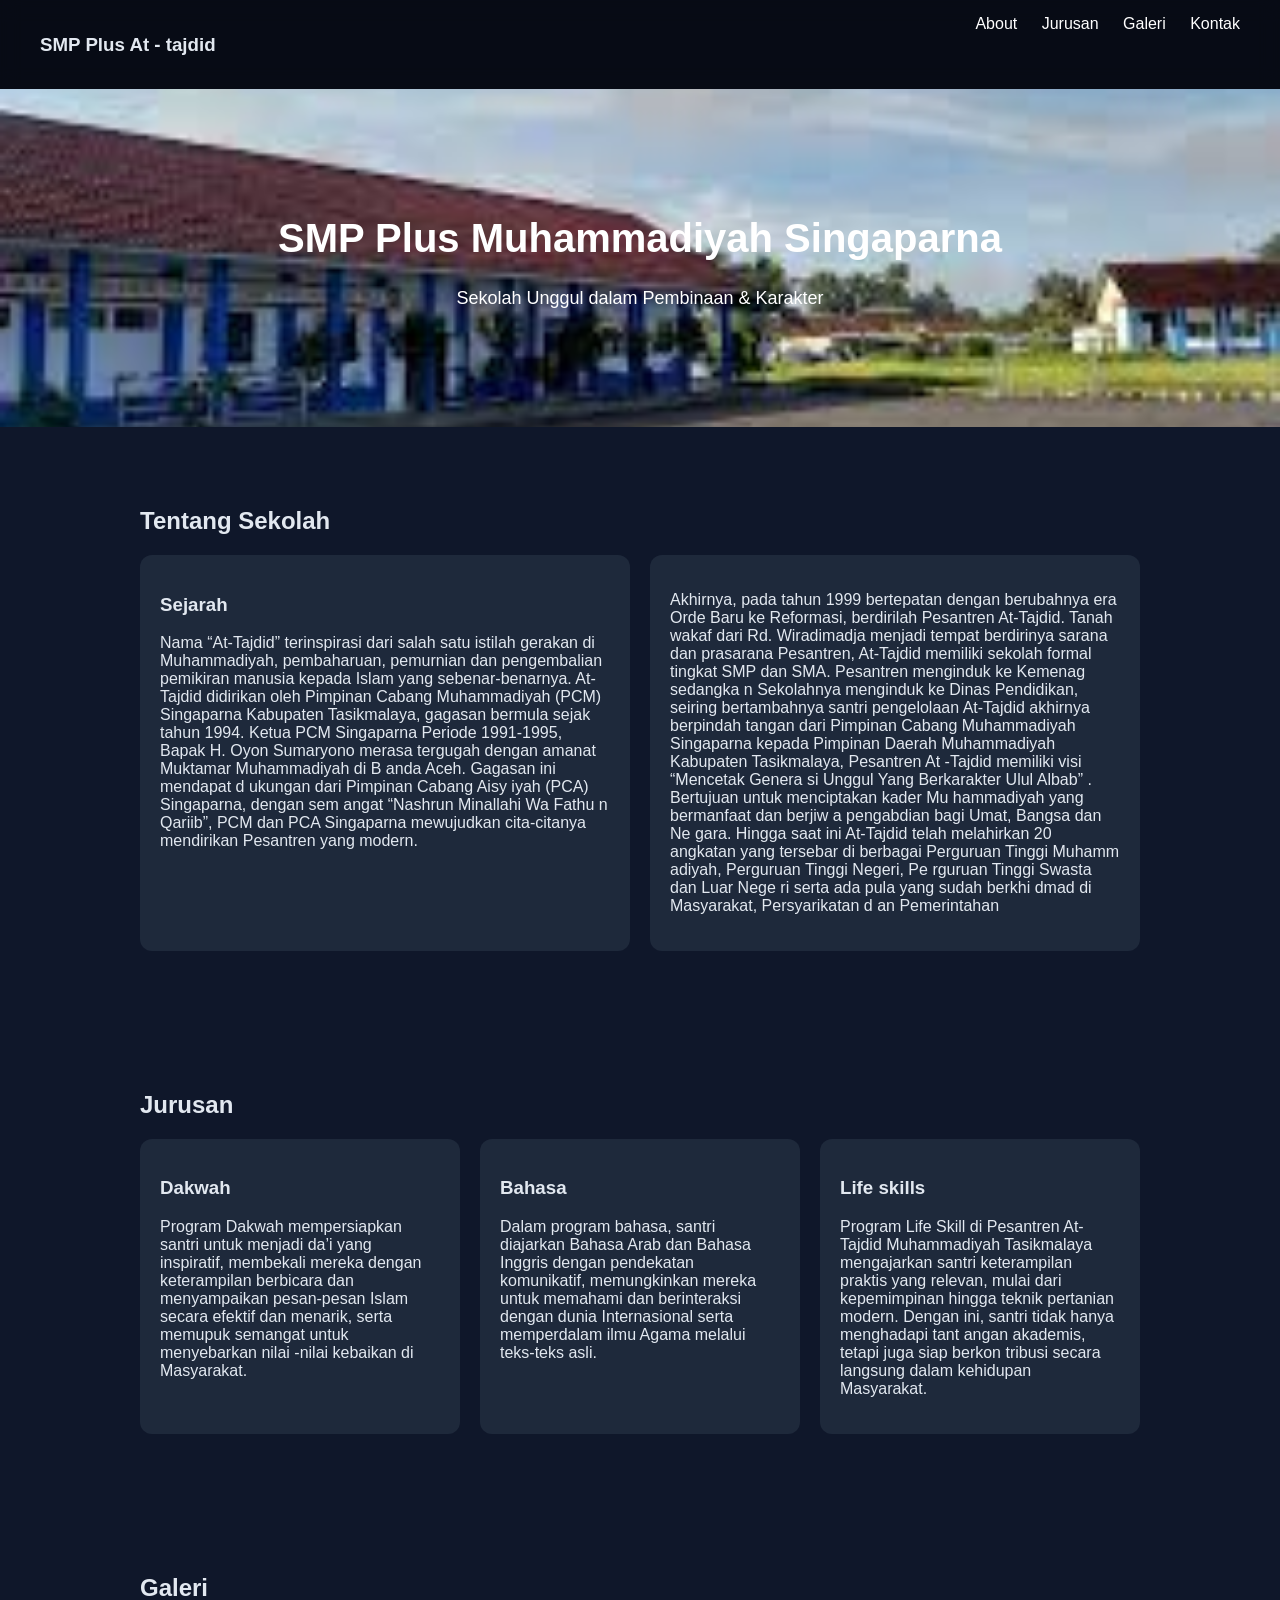
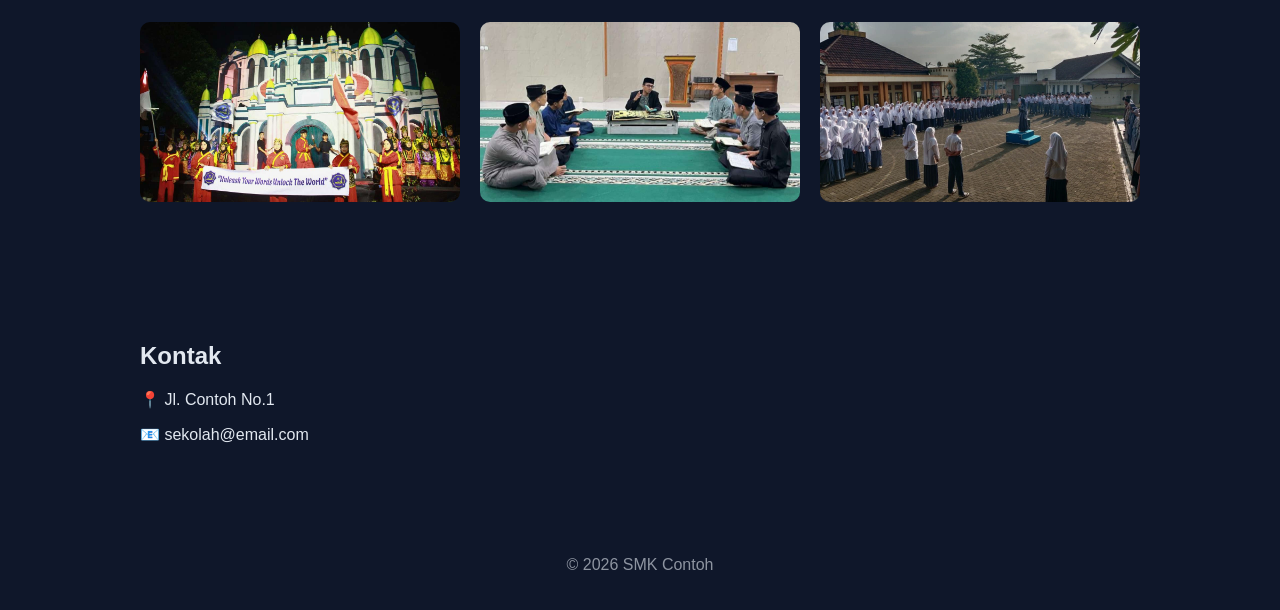
==== index.html @ db478789 "Rename school.html to index.html" ====
<!DOCTYPE html>
<html lang="id">
<head>
<meta charset="UTF-8">
<meta name="viewport" content="width=device-width, initial-scale=1.0">
<title>Profile Sekolah</title>

<style>
:root {
  --bg: #0f172a;
  --card: #1e293b;
  --text: #e2e8f0;
  --accent: #38bdf8;
}

body {
  margin: 0;
  font-family: sans-serif;
  background: var(--bg);
  color: var(--text);
  scroll-behavior: smooth;
}

/* NAV */
nav {
  position: sticky;
  top: 0;
  background: rgba(0,0,0,0.5);
  backdrop-filter: blur(10px);
  display: flex;
  justify-content: space-between;
  padding: 15px 40px;
}

nav a {
  color: white;
  margin-left: 20px;
  text-decoration: none;
}

/* HERO */
.hero {
  background: url('https://via.placeholder.com/1200x500') center/cover;
  padding: 120px 20px;
  text-align: center;
  color: white;
}

.hero h1 {
  font-size: 42px;
}

.hero p {
  font-size: 18px;
}

/* SECTION */
section {
  padding: 60px 40px;
  max-width: 1000px;
  margin: auto;
}

/* CARD */
.grid {
  display: grid;
  grid-template-columns: repeat(auto-fit, minmax(250px,1fr));
  gap: 20px;
}

.card {
  background: var(--card);
  padding: 20px;
  border-radius: 12px;
  transition: 0.3s;
  opacity: 0;
  transform: translateY(20px);
}

.card.show {
  opacity: 1;
  transform: translateY(0);
}

.card:hover {
  transform: scale(1.05);
}

/* GALERI */
.gallery img {
  width: 100%;
  border-radius: 10px;
}

/* BUTTON */
.btn {
  display: inline-block;
  margin-top: 10px;
  padding: 10px 20px;
  background: var(--accent);
  color: black;
  border-radius: 8px;
  text-decoration: none;
}

/* FOOTER */
footer {
  text-align: center;
  padding: 20px;
  opacity: 0.6;
}

.hero {
  background: url('tajdid.jfif') center/cover;
  color: white;
  padding: 100px 20px;
}

.hero h1 {
  font-size: 40px;
}

.card {
  transition: 0.3s;
}

.card:hover {
  transform: scale(1.05);
}
</style>

</head>
<body>

<nav>
  <h3>SMP Plus At - tajdid</h3>
  <div>
    <a href="#about">About</a>
    <a href="#jurusan">Jurusan</a>
    <a href="#galeri">Galeri</a>
    <a href="#contact">Kontak</a>
  </div>
</nav>

<div class="hero">
  <h1>SMP Plus Muhammadiyah Singaparna</h1>
  <p>Sekolah Unggul dalam Pembinaan & Karakter</p>
</div>

<section id="about">
  <h2>Tentang Sekolah</h2>
  <div class="grid">
    <div class="card">
      <h3>Sejarah</h3>
      <p>
       Nama “At-Tajdid” terinspirasi dari salah satu
        istilah gerakan di Muhammadiyah, pembaharuan,
          pemurnian dan pengembalian pemikiran manusia
          kepada Islam yang sebenar-benarnya.
            At-Tajdid didirikan oleh Pimpinan Cabang
             Muhammadiyah (PCM) Singaparna Kabupaten
              Tasikmalaya, gagasan bermula sejak tahun
               1994. Ketua PCM Singaparna
                Periode 1991-1995, Bapak H. Oyon
                Sumaryono merasa tergugah dengan 
                amanat Muktamar Muhammadiyah di B
                anda Aceh. Gagasan ini mendapat d
                ukungan dari Pimpinan Cabang Aisy
                iyah (PCA) Singaparna, dengan sem
                angat “Nashrun Minallahi Wa Fathu
                n Qariib”, PCM dan PCA Singaparna
                mewujudkan
                  cita-citanya mendirikan Pesantren yang modern.
    <p>
  </div>




  <div class="card">
    <p>
      Akhirnya, pada tahun 1999 bertepatan dengan
       berubahnya era Orde Baru ke Reformasi,
        berdirilah Pesantren At-Tajdid. Tanah wakaf
         dari Rd. Wiradimadja menjadi tempat berdirinya
          sarana dan prasarana Pesantren, At-Tajdid
           memiliki sekolah formal tingkat SMP dan
            SMA. Pesantren menginduk ke Kemenag sedangka
            n Sekolahnya menginduk ke Dinas Pendidikan,
             seiring bertambahnya santri pengelolaan
              At-Tajdid akhirnya berpindah tangan dari
               Pimpinan Cabang Muhammadiyah Singaparna
                kepada Pimpinan Daerah Muhammadiyah
                 Kabupaten Tasikmalaya, Pesantren At
                 -Tajdid memiliki visi “Mencetak Genera
                 
                 si Unggul Yang Berkarakter Ulul Albab”
                 . Bertujuan untuk menciptakan kader Mu
                 hammadiyah yang bermanfaat dan berjiw
                 a pengabdian bagi Umat, Bangsa dan Ne
                 gara. Hingga saat ini At-Tajdid telah
                  melahirkan 20 angkatan yang tersebar
                   di berbagai Perguruan Tinggi Muhamm
                   adiyah, Perguruan Tinggi Negeri, Pe
                   rguruan Tinggi Swasta dan Luar Nege
                   ri serta ada pula yang sudah berkhi
                   dmad di Masyarakat, Persyarikatan d
                   an Pemerintahan

      </p>
    </div>
  </div>
  
</section>

<section id="jurusan">
  <h2>Jurusan</h2>
  <div class="grid">
    <div class="card">
      <h3>Dakwah</h3>
      <p>Program Dakwah mempersiapkan santri
         untuk menjadi da’i yang inspiratif,
          membekali mereka dengan keterampilan
           berbicara dan menyampaikan pesan-pesan 
           Islam secara efektif dan menarik, serta
            memupuk semangat untuk menyebarkan nilai
            -nilai kebaikan di Masyarakat.</p>
    </div>
    <div class="card">
      <h3>Bahasa</h3>
      <p>Dalam program bahasa, santri
         diajarkan Bahasa Arab dan Bahasa
          Inggris dengan pendekatan komunikatif,
           memungkinkan mereka untuk memahami dan
            berinteraksi dengan dunia Internasional
             serta memperdalam ilmu Agama melalui
              teks-teks asli.</p>
    </div>
    <div class="card">
      <h3>Life skills</h3>
      <p>Program Life Skill di Pesantren
         At-Tajdid Muhammadiyah Tasikmalaya 
         mengajarkan santri keterampilan praktis
          yang relevan, mulai dari kepemimpinan
           hingga teknik pertanian modern. Dengan
            ini, santri tidak hanya menghadapi tant
            angan akademis, tetapi juga siap berkon
            tribusi secara langsung dalam kehidupan
             Masyarakat.  </p>
    </div>
  </div>
</section>

<section id="galeri">
  <h2>Galeri</h2>
  <div class="grid gallery">
    <img src="alp.jfif">
    <img src="kajian.jfif">
    <img src="apel-1.webp">
  </div>
</section>

<section id="contact">
  <h2>Kontak</h2>
  <p>📍 Jl. Contoh No.1</p>
  <p>📧 sekolah@email.com</p>
</section>

<footer>
  <p>© 2026 SMK Contoh</p>
</footer>

<script>
const cards = document.querySelectorAll('.card');

window.addEventListener('scroll', () => {
  cards.forEach(card => {
    const top = card.getBoundingClientRect().top;
    if(top < window.innerHeight - 50){
      card.classList.add('show');
    }
  });
});
</script>

</body>
</html>
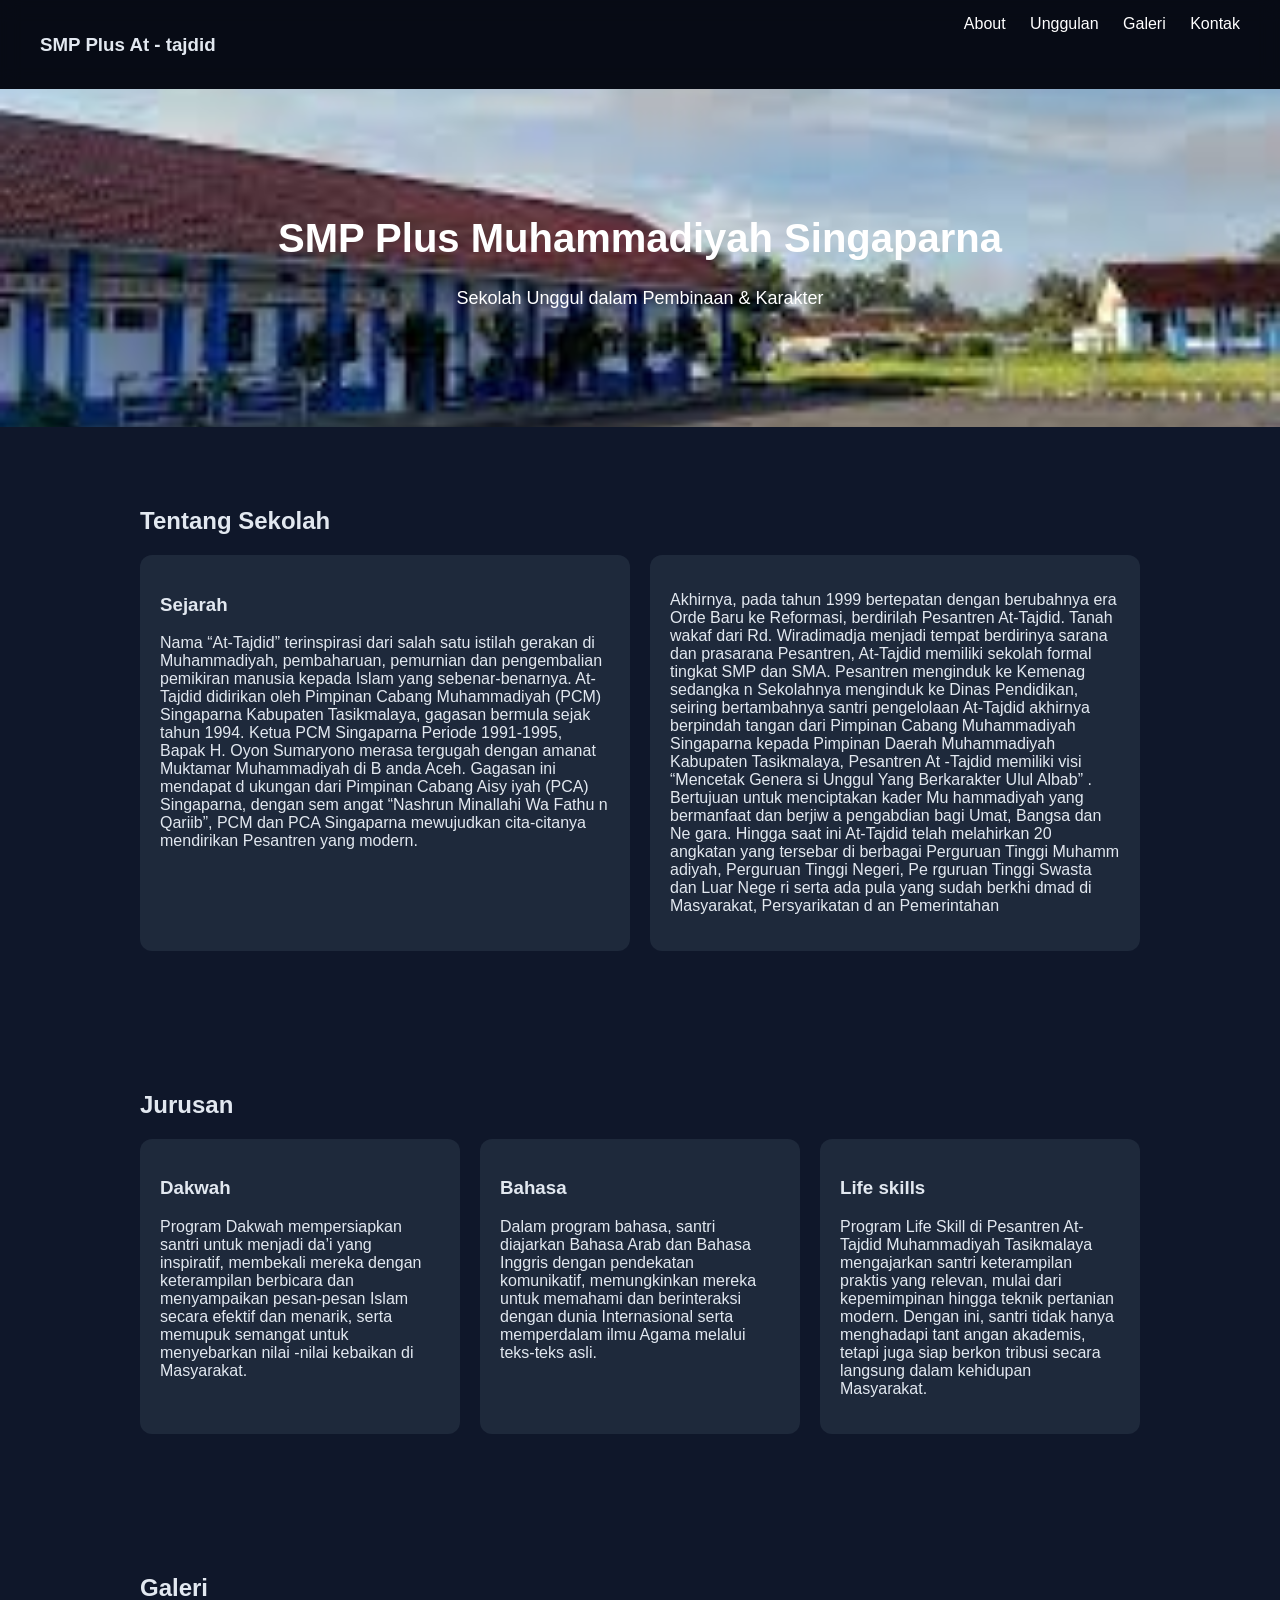
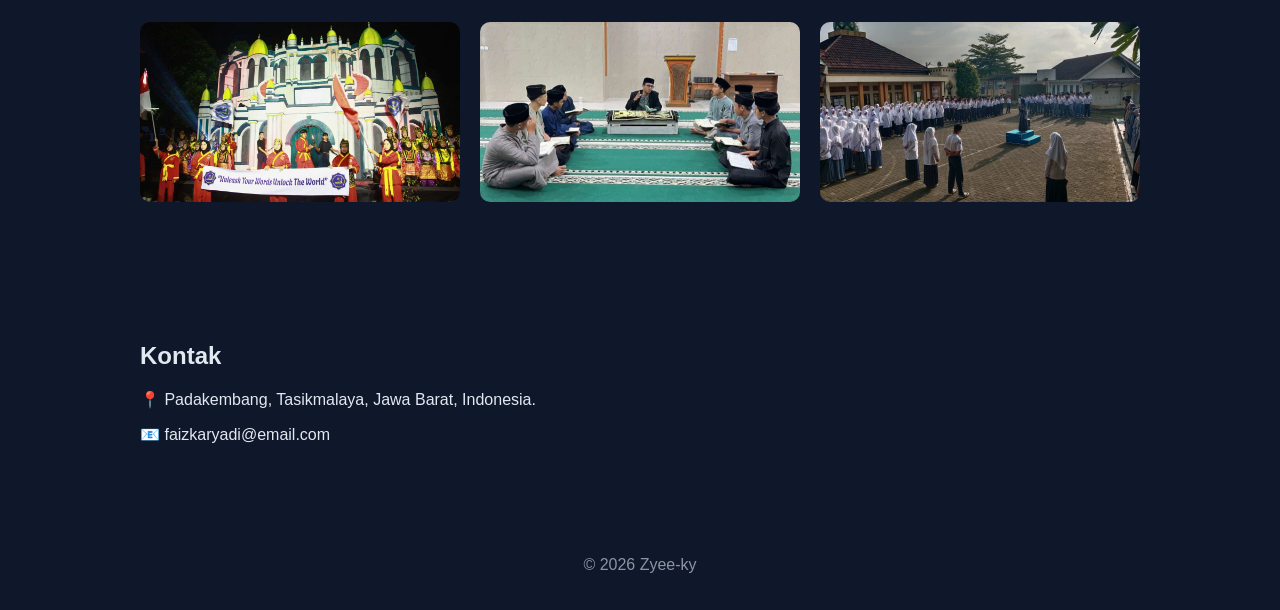
==== commit 66dba7fc: "Add files via upload" ====
--- a/index.html
+++ b/index.html
@@ -1,142 +1,23 @@
 <!DOCTYPE html>
+
+<!-- tgl terakhir coding 17/05/2026 by faiz albi karyadi -->
+
 <html lang="id">
 <head>
-<meta charset="UTF-8">
-<meta name="viewport" content="width=device-width, initial-scale=1.0">
-<title>Profile Sekolah</title>
-
-<style>
-:root {
-  --bg: #0f172a;
-  --card: #1e293b;
-  --text: #e2e8f0;
-  --accent: #38bdf8;
-}
-
-body {
-  margin: 0;
-  font-family: sans-serif;
-  background: var(--bg);
-  color: var(--text);
-  scroll-behavior: smooth;
-}
-
-/* NAV */
-nav {
-  position: sticky;
-  top: 0;
-  background: rgba(0,0,0,0.5);
-  backdrop-filter: blur(10px);
-  display: flex;
-  justify-content: space-between;
-  padding: 15px 40px;
-}
-
-nav a {
-  color: white;
-  margin-left: 20px;
-  text-decoration: none;
-}
-
-/* HERO */
-.hero {
-  background: url('https://via.placeholder.com/1200x500') center/cover;
-  padding: 120px 20px;
-  text-align: center;
-  color: white;
-}
-
-.hero h1 {
-  font-size: 42px;
-}
-
-.hero p {
-  font-size: 18px;
-}
-
-/* SECTION */
-section {
-  padding: 60px 40px;
-  max-width: 1000px;
-  margin: auto;
-}
-
-/* CARD */
-.grid {
-  display: grid;
-  grid-template-columns: repeat(auto-fit, minmax(250px,1fr));
-  gap: 20px;
-}
-
-.card {
-  background: var(--card);
-  padding: 20px;
-  border-radius: 12px;
-  transition: 0.3s;
-  opacity: 0;
-  transform: translateY(20px);
-}
-
-.card.show {
-  opacity: 1;
-  transform: translateY(0);
-}
-
-.card:hover {
-  transform: scale(1.05);
-}
-
-/* GALERI */
-.gallery img {
-  width: 100%;
-  border-radius: 10px;
-}
-
-/* BUTTON */
-.btn {
-  display: inline-block;
-  margin-top: 10px;
-  padding: 10px 20px;
-  background: var(--accent);
-  color: black;
-  border-radius: 8px;
-  text-decoration: none;
-}
-
-/* FOOTER */
-footer {
-  text-align: center;
-  padding: 20px;
-  opacity: 0.6;
-}
-
-.hero {
-  background: url('tajdid.jfif') center/cover;
-  color: white;
-  padding: 100px 20px;
-}
-
-.hero h1 {
-  font-size: 40px;
-}
-
-.card {
-  transition: 0.3s;
-}
-
-.card:hover {
-  transform: scale(1.05);
-}
-</style>
+  <meta charset="UTF-8">
+    <meta name="viewport" content="width=device-width, initial-scale=1.0">
+     <title>Profile Sekolah</title>
+        <link rel="stylesheet" href="style.css">
 
 </head>
+
 <body>
 
 <nav>
   <h3>SMP Plus At - tajdid</h3>
   <div>
     <a href="#about">About</a>
-    <a href="#jurusan">Jurusan</a>
+    <a href="#jurusan">Unggulan</a>
     <a href="#galeri">Galeri</a>
     <a href="#contact">Kontak</a>
   </div>
@@ -262,12 +143,12 @@
 
 <section id="contact">
   <h2>Kontak</h2>
-  <p>📍 Jl. Contoh No.1</p>
-  <p>📧 sekolah@email.com</p>
+  <p>📍 Padakembang, Tasikmalaya, Jawa Barat, Indonesia.</p>
+  <p>📧 faizkaryadi@email.com</p>
 </section>
 
 <footer>
-  <p>© 2026 SMK Contoh</p>
+  <p>© 2026 Zyee-ky</p>
 </footer>
 
 <script>
@@ -284,4 +165,4 @@
 </script>
 
 </body>
-</html>
+</html>
--- a/style.css
+++ b/style.css
@@ -0,0 +1,121 @@
+:root {
+  --bg: #0f172a;
+  --card: #1e293b;
+  --text: #e2e8f0;
+  --accent: #38bdf8;
+}
+
+body {
+  margin: 0;
+  font-family: sans-serif;
+  background: var(--bg);
+  color: var(--text);
+  scroll-behavior: smooth;
+}
+
+/* NAV */
+nav {
+  position: sticky;
+  top: 0;
+  background: rgba(0,0,0,0.5);
+  backdrop-filter: blur(10px);
+  display: flex;
+  justify-content: space-between;
+  padding: 15px 40px;
+}
+
+nav a {
+  color: white;
+  margin-left: 20px;
+  text-decoration: none;
+}
+
+/* HERO */
+.hero {
+  background: url('https://via.placeholder.com/1200x500') center/cover;
+  padding: 120px 20px;
+  text-align: center;
+  color: white;
+}
+
+.hero h1 {
+  font-size: 42px;
+}
+
+.hero p {
+  font-size: 18px;
+}
+
+/* SECTION */
+section {
+  padding: 60px 40px;
+  max-width: 1000px;
+  margin: auto;
+}
+
+/* CARD */
+.grid {
+  display: grid;
+  grid-template-columns: repeat(auto-fit, minmax(250px,1fr));
+  gap: 20px;
+}
+
+.card {
+  background: var(--card);
+  padding: 20px;
+  border-radius: 12px;
+  transition: 0.3s;
+  opacity: 0;
+  transform: translateY(20px);
+}
+
+.card.show {
+  opacity: 1;
+  transform: translateY(0);
+}
+
+.card:hover {
+  transform: scale(1.05);
+}
+
+/* GALERI */
+.gallery img {
+  width: 100%;
+  border-radius: 10px;
+}
+
+/* BUTTON */
+.btn {
+  display: inline-block;
+  margin-top: 10px;
+  padding: 10px 20px;
+  background: var(--accent);
+  color: black;
+  border-radius: 8px;
+  text-decoration: none;
+}
+
+/* FOOTER */
+footer {
+  text-align: center;
+  padding: 20px;
+  opacity: 0.6;
+}
+
+.hero {
+  background: url('tajdid.jfif') center/cover;
+  color: white;
+  padding: 100px 20px;
+}
+
+.hero h1 {
+  font-size: 40px;
+}
+
+.card {
+  transition: 0.3s;
+}
+
+.card:hover {
+  transform: scale(1.05);
+}
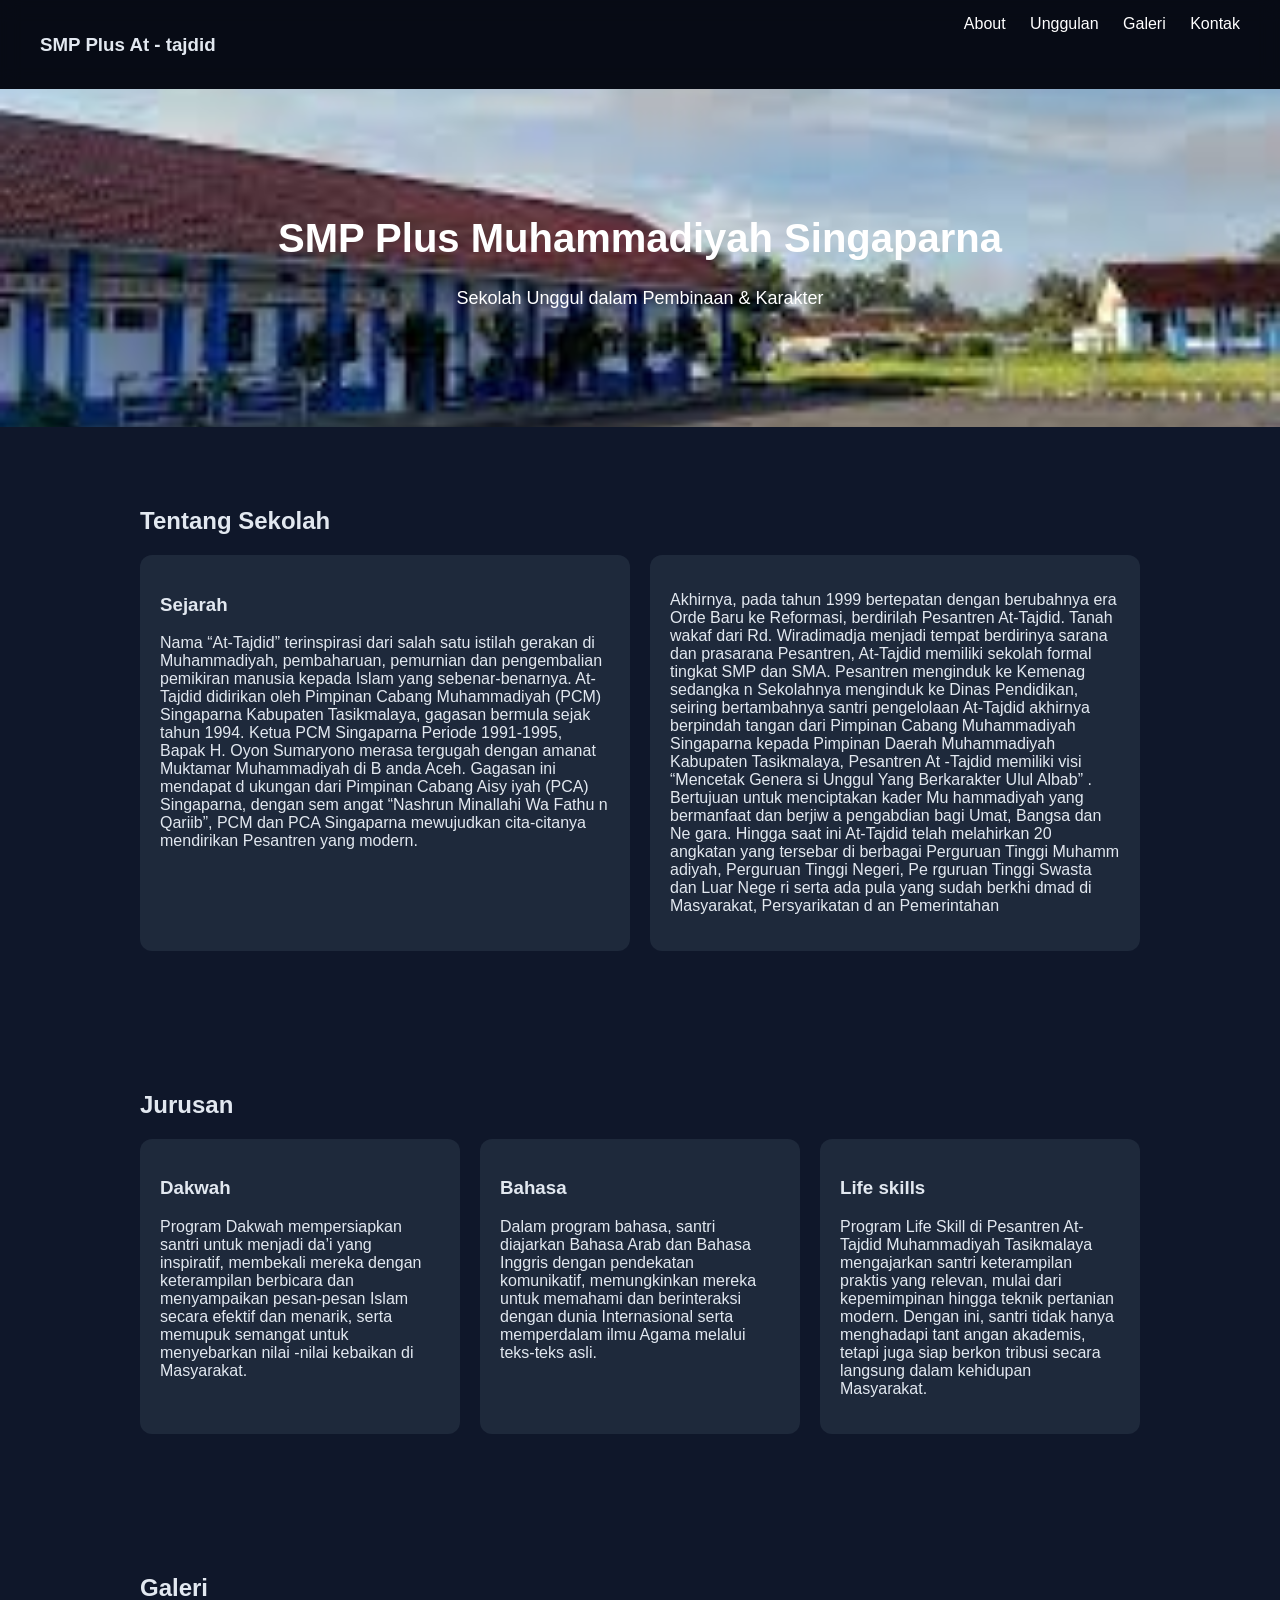
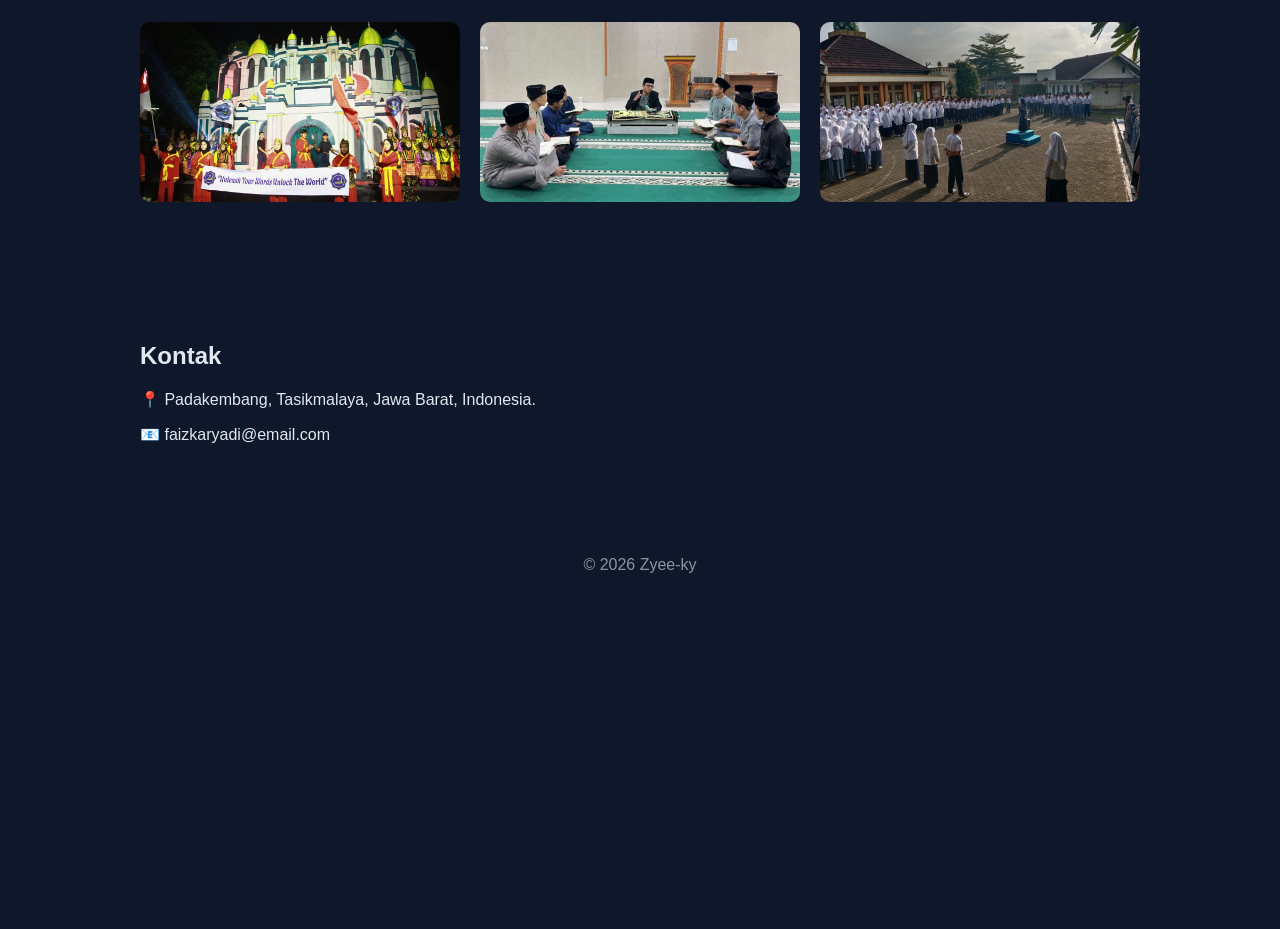
==== commit 8b3b0a88: "Update index.html" ====
--- a/index.html
+++ b/index.html
@@ -164,5 +164,17 @@
 });
 </script>
 
+
+<iframe
+        width="560"
+        height="315"
+        src="https://youtu.be/QydbOkYSGq4?si=nozGHYC3C0fHnprL"
+        title="YouTube video player"
+        frameborder="0"
+        allow="accelerometer; autoplay; clipboard-write; encrypted-media; gyroscope; picture-in-picture"
+        allowfullscreen>
+    </iframe>
+
+  
 </body>
-</html>+</html>
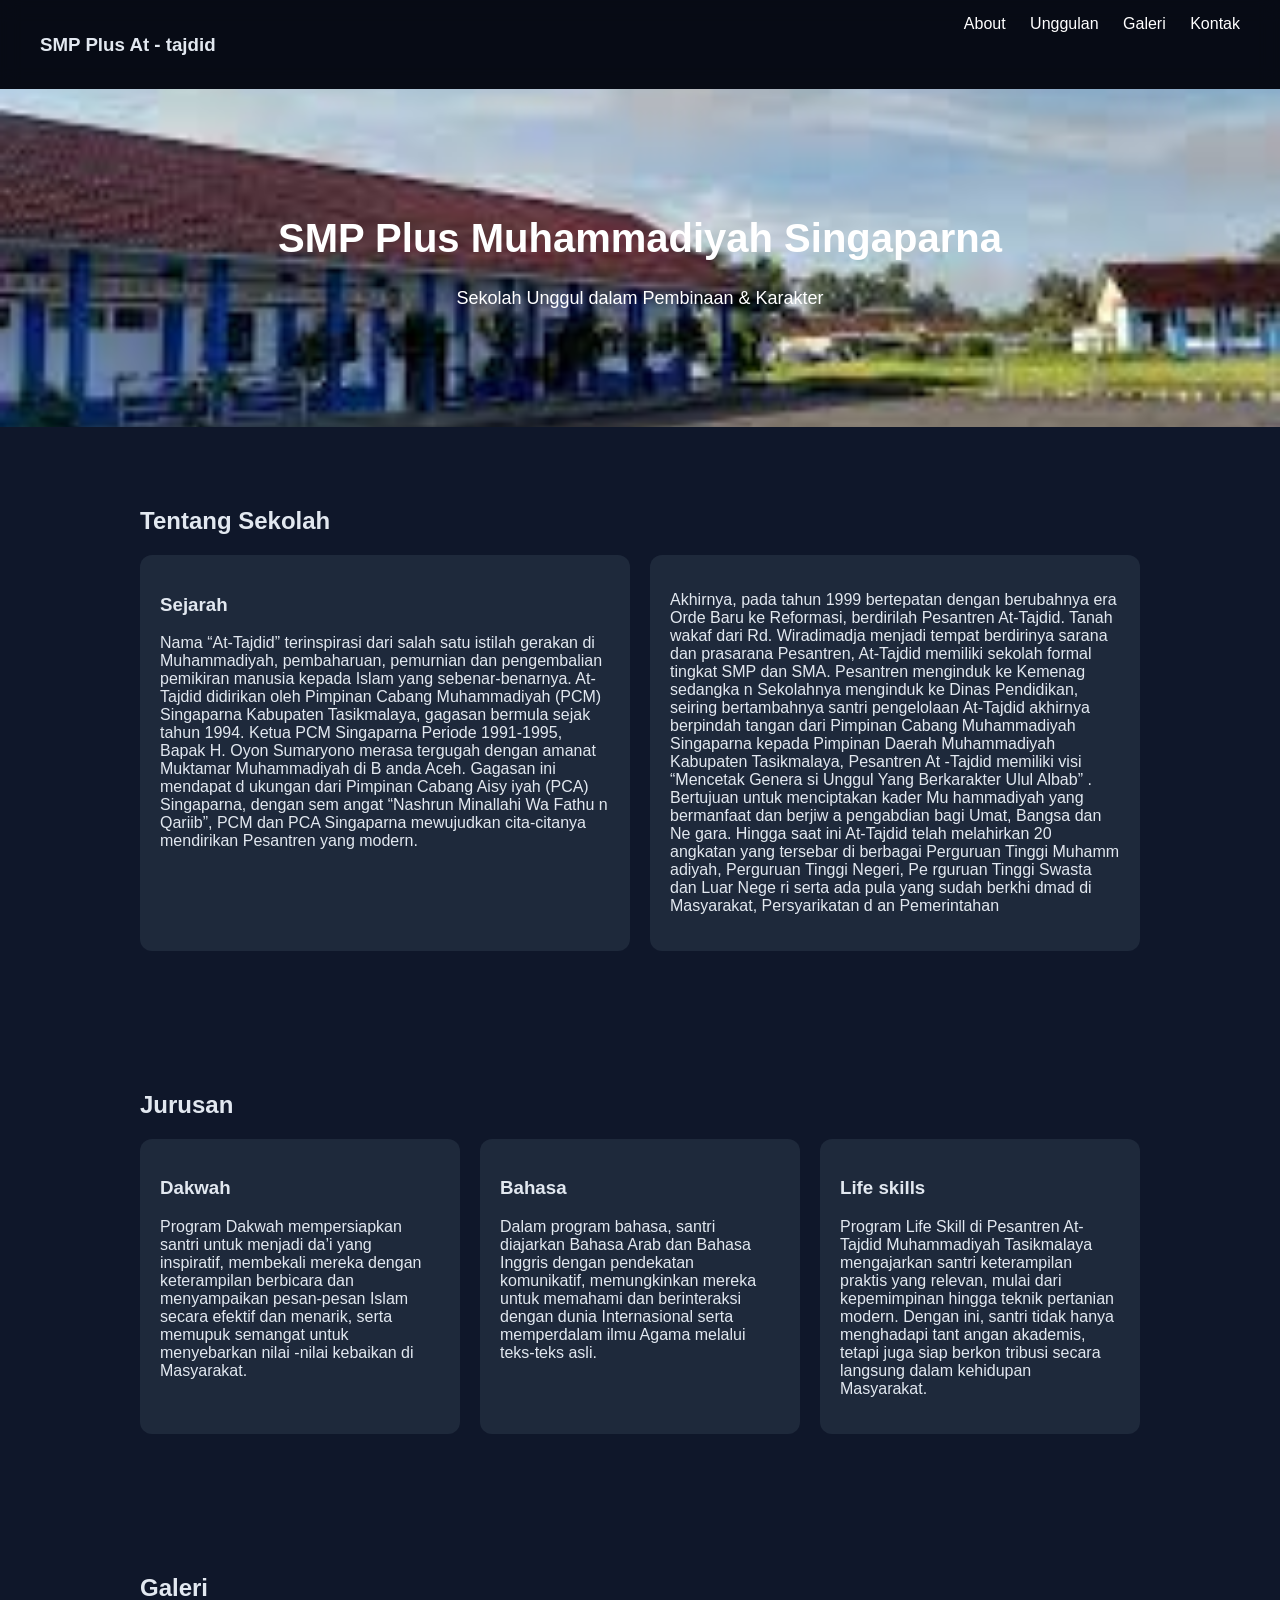
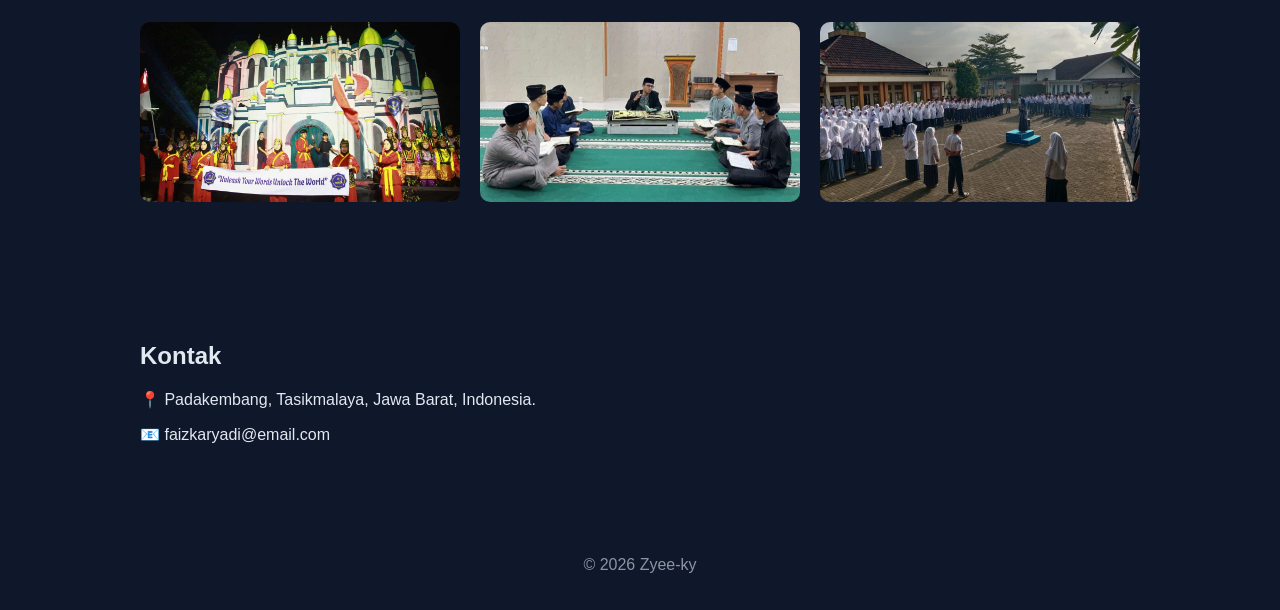
==== commit 942ea370: "Update index.html" ====
--- a/index.html
+++ b/index.html
@@ -165,16 +165,6 @@
 </script>
 
 
-<iframe
-        width="560"
-        height="315"
-        src="https://youtu.be/QydbOkYSGq4?si=nozGHYC3C0fHnprL"
-        title="YouTube video player"
-        frameborder="0"
-        allow="accelerometer; autoplay; clipboard-write; encrypted-media; gyroscope; picture-in-picture"
-        allowfullscreen>
-    </iframe>
 
-  
 </body>
 </html>
